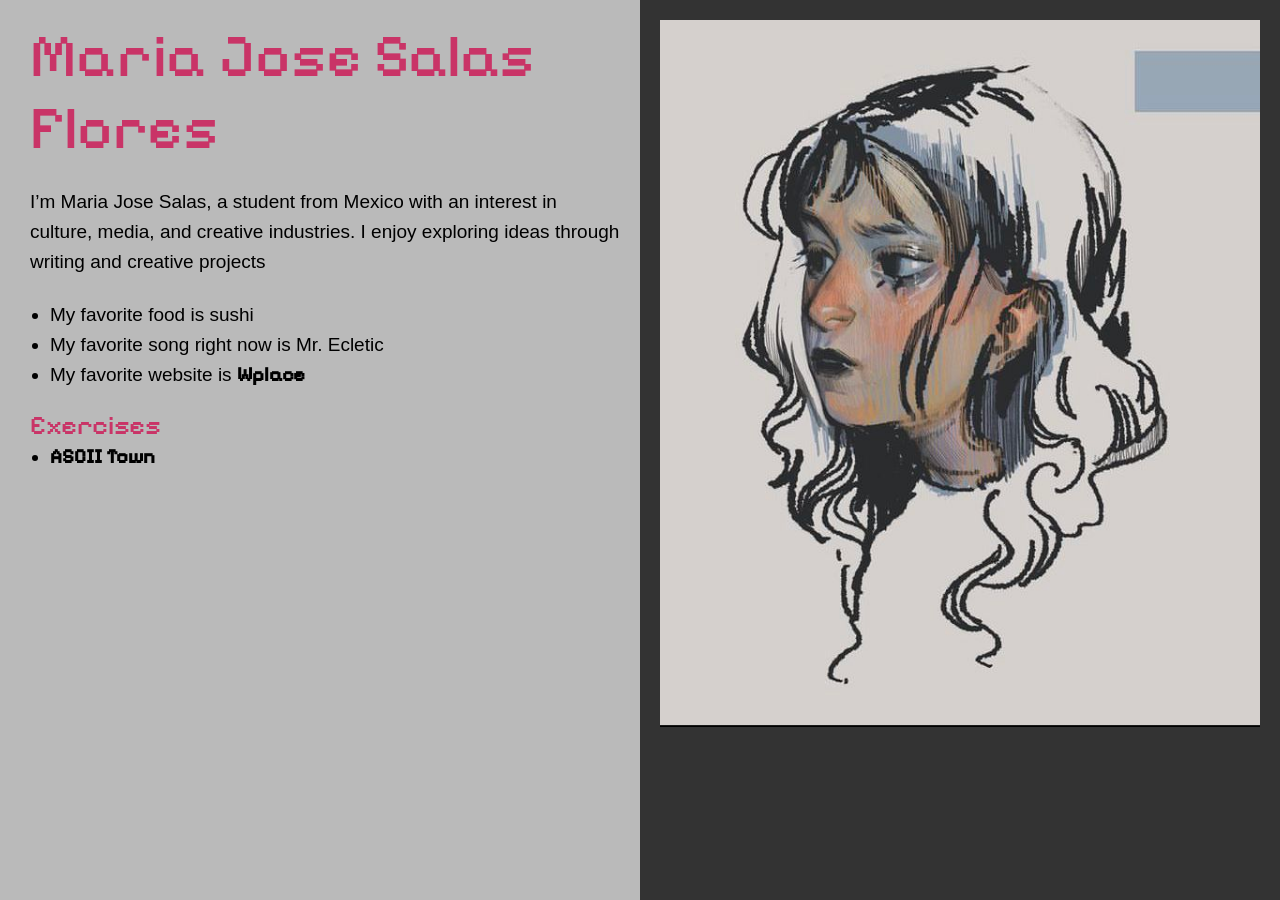
==== UIDesign1/class-site_starter-kit/index.html @ 28462cb6 "Add files via upload" ====
<!DOCTYPE html>
<html>

<head>
  <title>Maria Jose Salas Flores | UI Design Programming 1</title>
  <meta charset="utf-8" />
  <link rel="stylesheet" href="stylesheet.css">
  <link rel="stylesheet" type="text/css" href="typography.css">
</head>

<body>

  <!-- this is where my code is-->
  <div id="grid">
    <div id="left-column" class="scroll">  

      <h1>Maria Jose Salas Flores</h1>  
      <br><p class="desc">I’m Maria Jose Salas, a student from Mexico with an interest in culture, media, and creative industries. I enjoy exploring ideas through writing and creative projects</p></br>
     
      <ul>
        <li>My favorite food is sushi</li>
        <li>My favorite song right now is Mr. Ecletic</li>
        <li>My favorite website is <a href="https://wplace.live/">Wplace</a></li>
      </ul>
<p> <h3>Exercises</h3>
      <ul>
        <li><a href="ascii_town/interior-mariasalas.html">ASCII Town</a></li>
      </ul>
</p>
    </div>
  
  <div id="right-column" class="scroll"> 
  <img src="me.jpg" alt="poner foto de mi">
</div>

  </div>
</body>
</html>
---- UIDesign1/class-site_starter-kit/stylesheet.css ----
* {
    margin:  0px;
    padding:  0px;
    box-sizing: border-box;
}

/* adjusting fonts */

body{
    font-family: roboto, sans-serif;
    font-size: 19px;
    line-height: 1.2;
}

p, li {
    font-size:  19px;
    line-height: 30px;
}

/* adjusting spacing */

#left-column {
    padding: 20px;
}

h1{
    font-family: Pixelify-sans, sans-serif;
    font-weight: 300;
    font-size: 60px;
    line-height: 1.2;
    color: #C93467;
}
h3{
    font-family: Pixelify-sans, sans-serif;
    font-weight: 300;
    font-size: 27px;
    line-height: 1.2;
    padding-top: 20px;
    color: #C93467;
}
p {
    font-family: roboto, sans-serif;
    font-size: 19px;
}

ul, ol {
    margin-left: 20px;
}

img {
    max-width: 100%;
    height:  auto;
}
a {
  text-decoration: none;
  font-family: Pixelify-sans, sans-serif;
  font-weight: bold;
  color: black;
  font-size: 20px;
}
a:hover{
    color: #C93467;
}

#grid {
    display: grid;
    grid-template-columns: 1fr 1fr;
}

body {
    overflow: hidden;
}

.scroll {
    padding:  20px;
    overflow: scroll;
    height: 100vh;
}

#left-column {
    background-color: #bababa;
    padding-left: 30px;
}

#right-column {
    background: #333;
}
---- UIDesign1/class-site_starter-kit/typography.css ----
/*Typos*/
/*pixelify-sans*/
@font-face {
    font-family: Pixelify-sans;
    src: local('☺');
    src: url('typo/PixelifySans-Medium.woff2') format('woff2');
    font-weight: 300;
    font-style: normal;
}
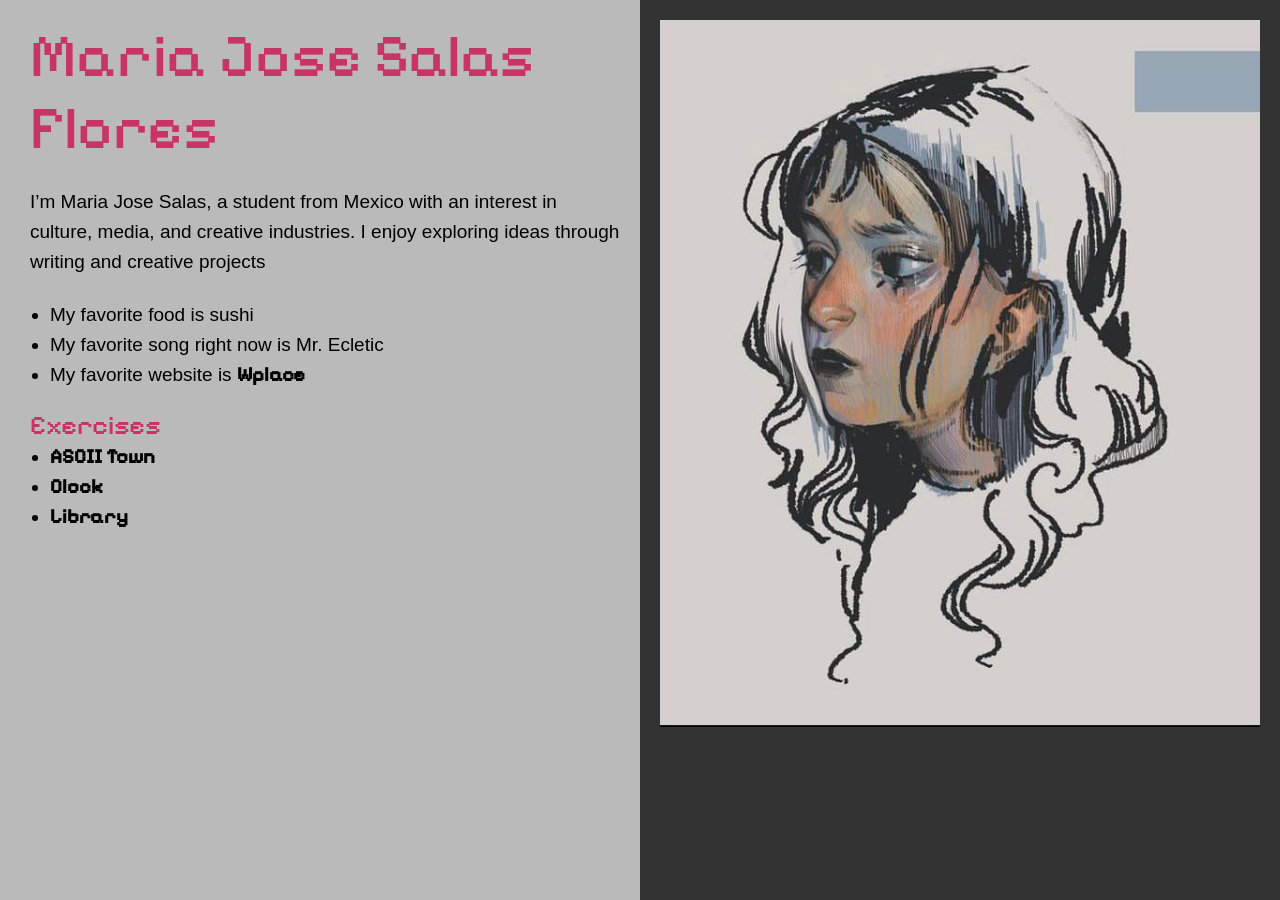
==== commit b6696bf4: "Add files via upload" ====
--- a/UIDesign1/class-site_starter-kit/index.html
+++ b/UIDesign1/class-site_starter-kit/index.html
@@ -27,6 +27,12 @@
       <ul>
         <li><a href="ascii_town/interior-mariasalas.html">ASCII Town</a></li>
       </ul>
+      <ul>
+        <li><a href="clock/clock.html">Clock</a></li>
+      </ul>
+      <ul>
+        <li><a href="web-page/first-page-website.html">Library</a></li>
+      </ul>
 </p>
     </div>
   
--- a/UIDesign1/class-site_starter-kit/stylesheet.css
+++ b/UIDesign1/class-site_starter-kit/stylesheet.css
@@ -51,6 +51,10 @@
     max-width: 100%;
     height:  auto;
 }
+a, a:visited {
+  transition: all 500ms ease;
+  color: blue;
+}
 a {
   text-decoration: none;
   font-family: Pixelify-sans, sans-serif;
